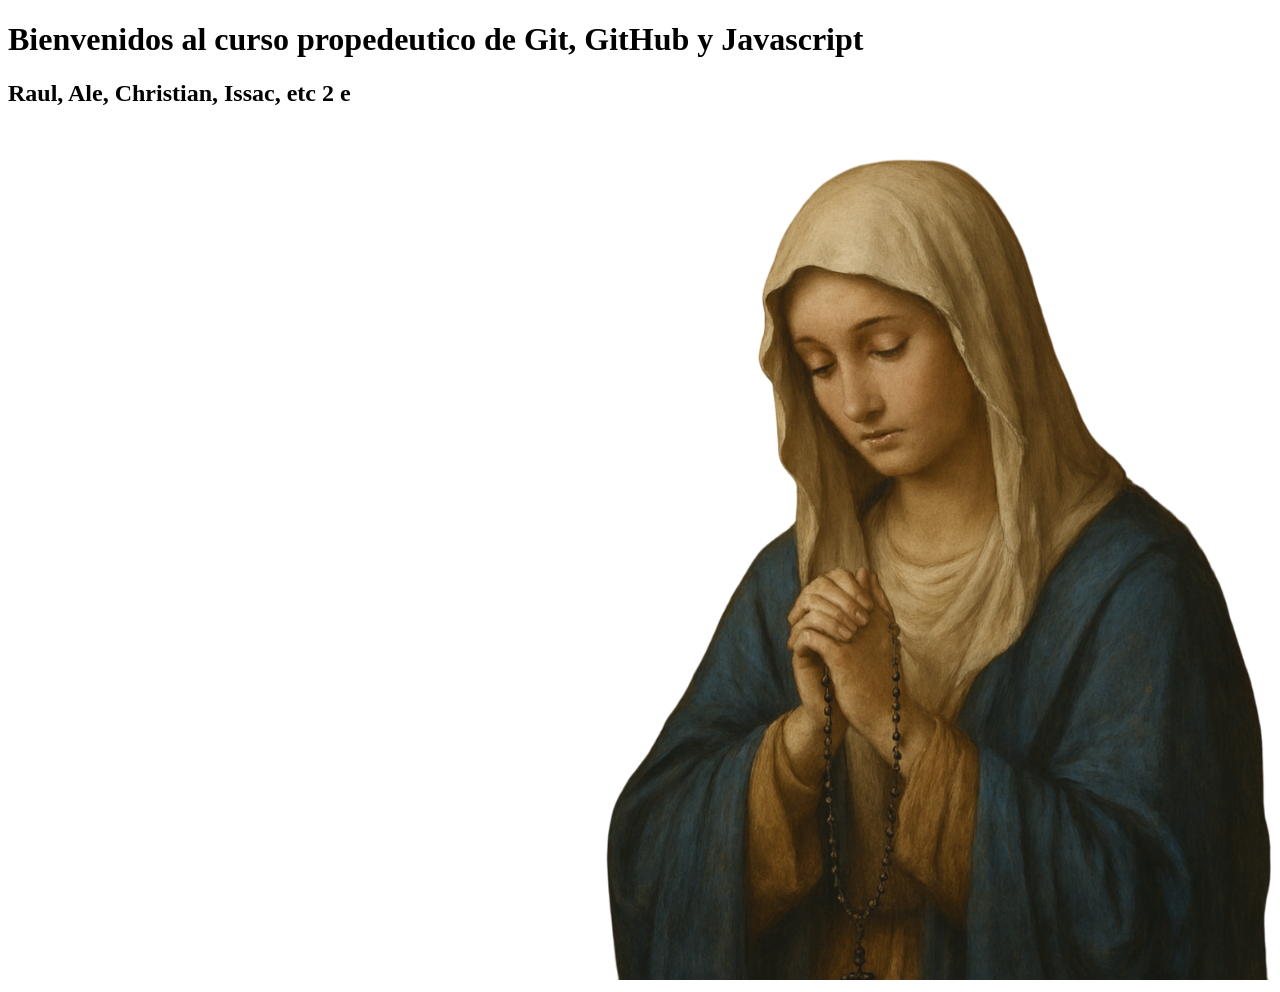
==== index.html @ b3ad2752 "se agrego" ====
<!DOCTYPE html>
<html>
    <head>
    <title>Bienvenidos al curso propedeutico de GIT, GitHub y JavaScript</title>
    </head>
    
    <body>
        <h1>Bienvenidos al curso propedeutico de Git, GitHub y Javascript</h1>
        <h2>Raul, Ale, Christian, Issac, etc 2 e </h2>
        <img src="Mi imagen de ChatGPT-Photoroom.png">
    </body>
</html>
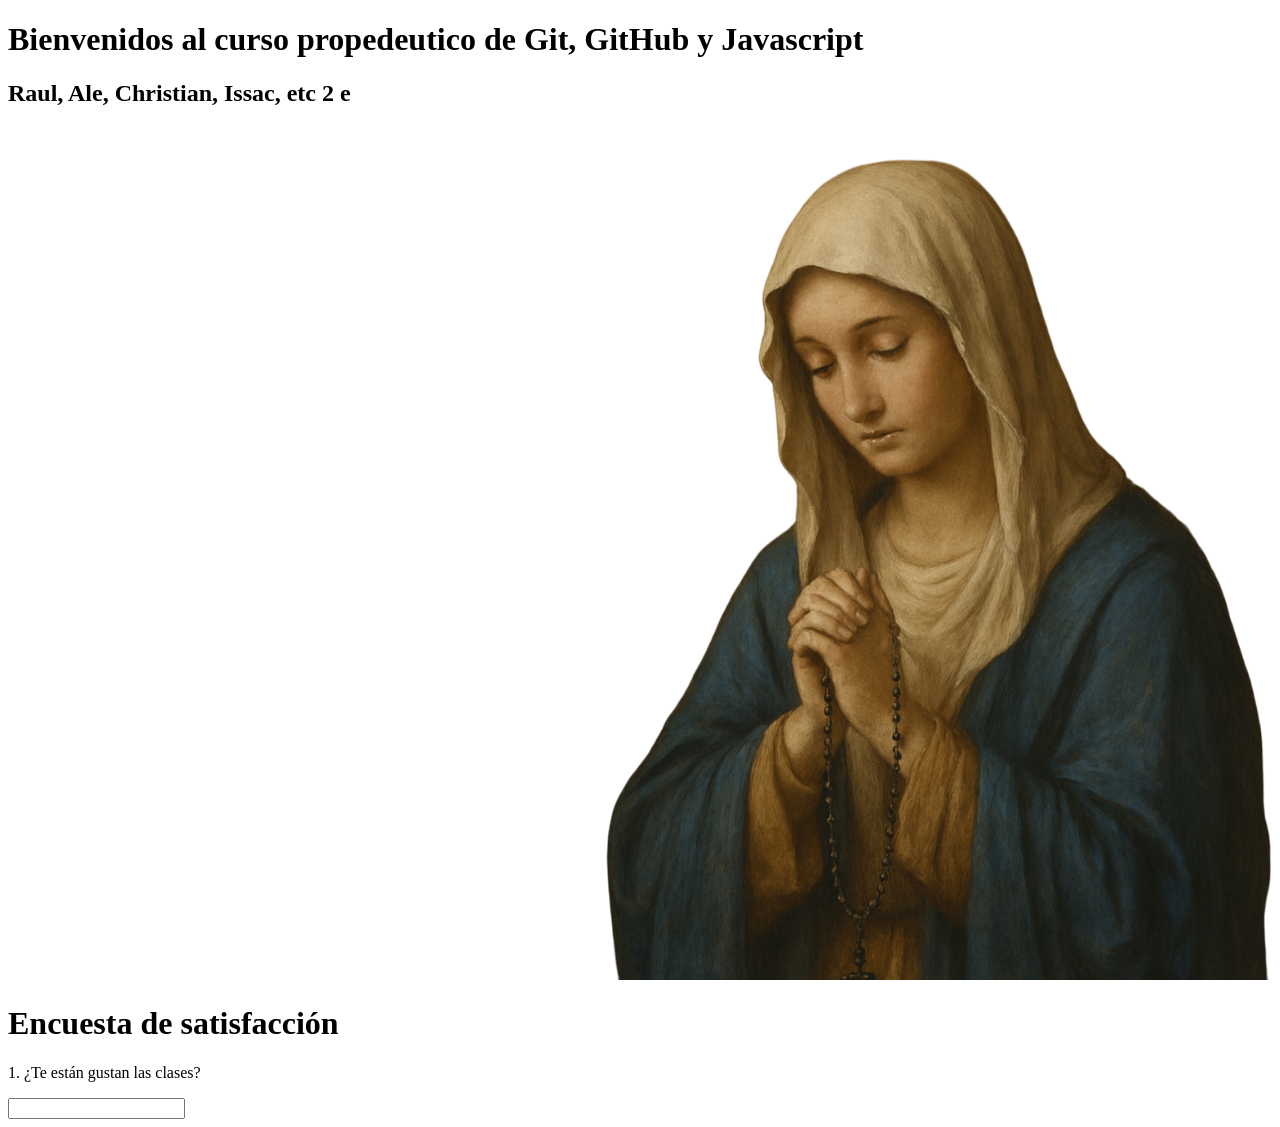
==== commit 378b484e: "se agrego encuesta de satisfacción" ====
--- a/index.html
+++ b/index.html
@@ -8,5 +8,8 @@
         <h1>Bienvenidos al curso propedeutico de Git, GitHub y Javascript</h1>
         <h2>Raul, Ale, Christian, Issac, etc 2 e </h2>
         <img src="Mi imagen de ChatGPT-Photoroom.png">
+        <h1>Encuesta de satisfacción</h1>
+        <p>1. ¿Te están gustan las clases?</p>
+        <input type="text">
     </body>
 </html>
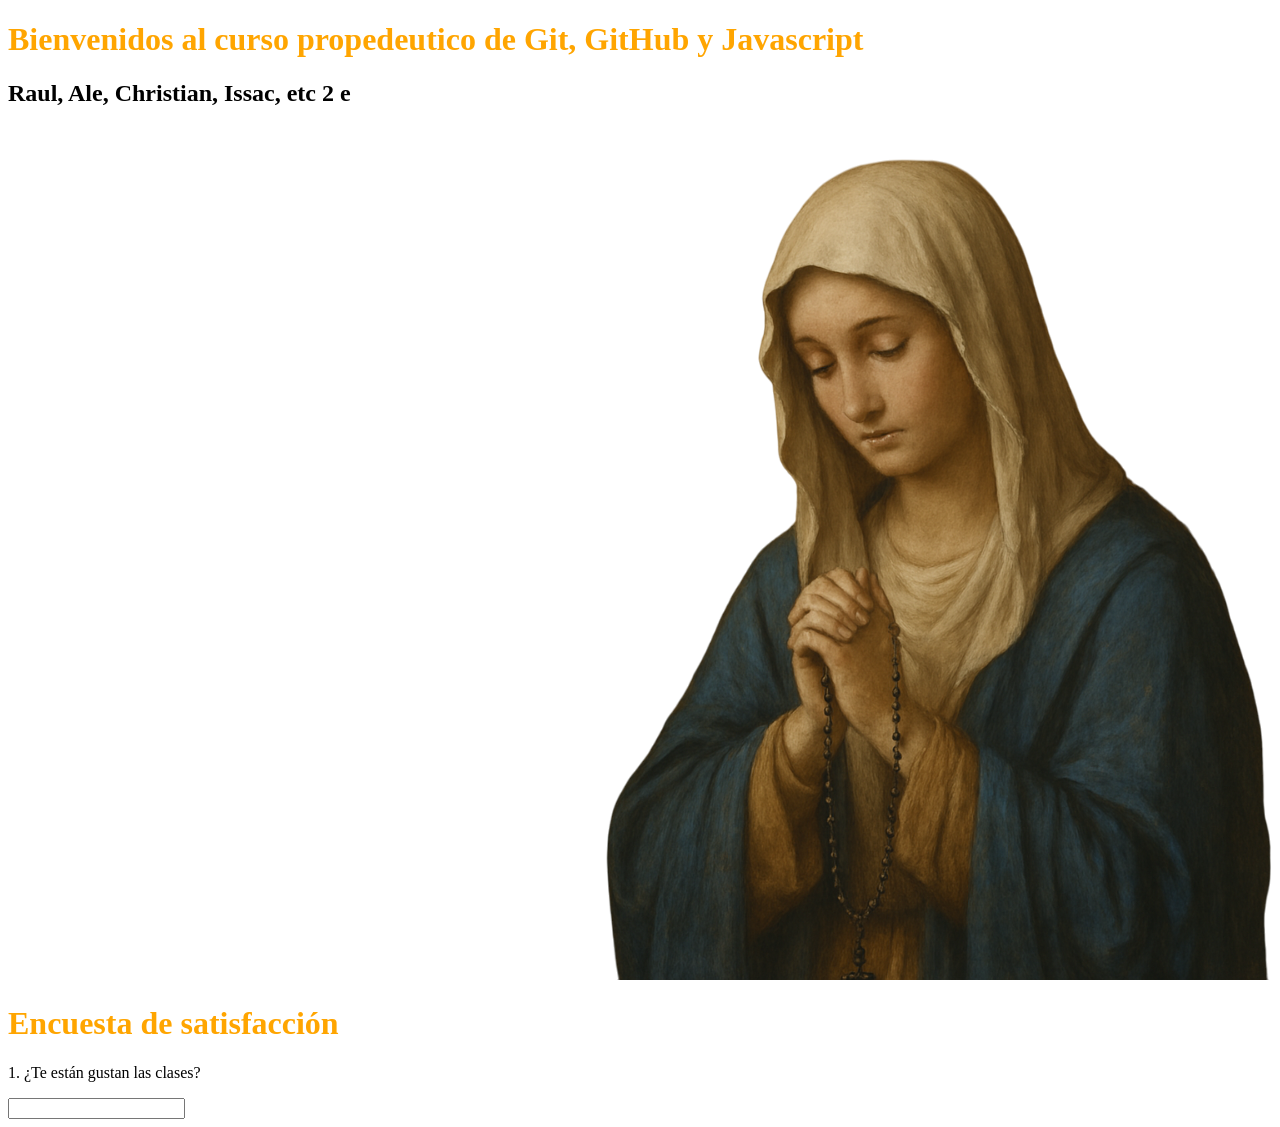
==== commit 0ab12e73: "git" ====
--- a/index.html
+++ b/index.html
@@ -2,6 +2,7 @@
 <html>
     <head>
     <title>Bienvenidos al curso propedeutico de GIT, GitHub y JavaScript</title>
+    <link rel="stylesheet" href="style.css">
     </head>
     
     <body>
--- a/style.css
+++ b/style.css
@@ -0,0 +1,3 @@
+h1{
+    color: orange;
+}
